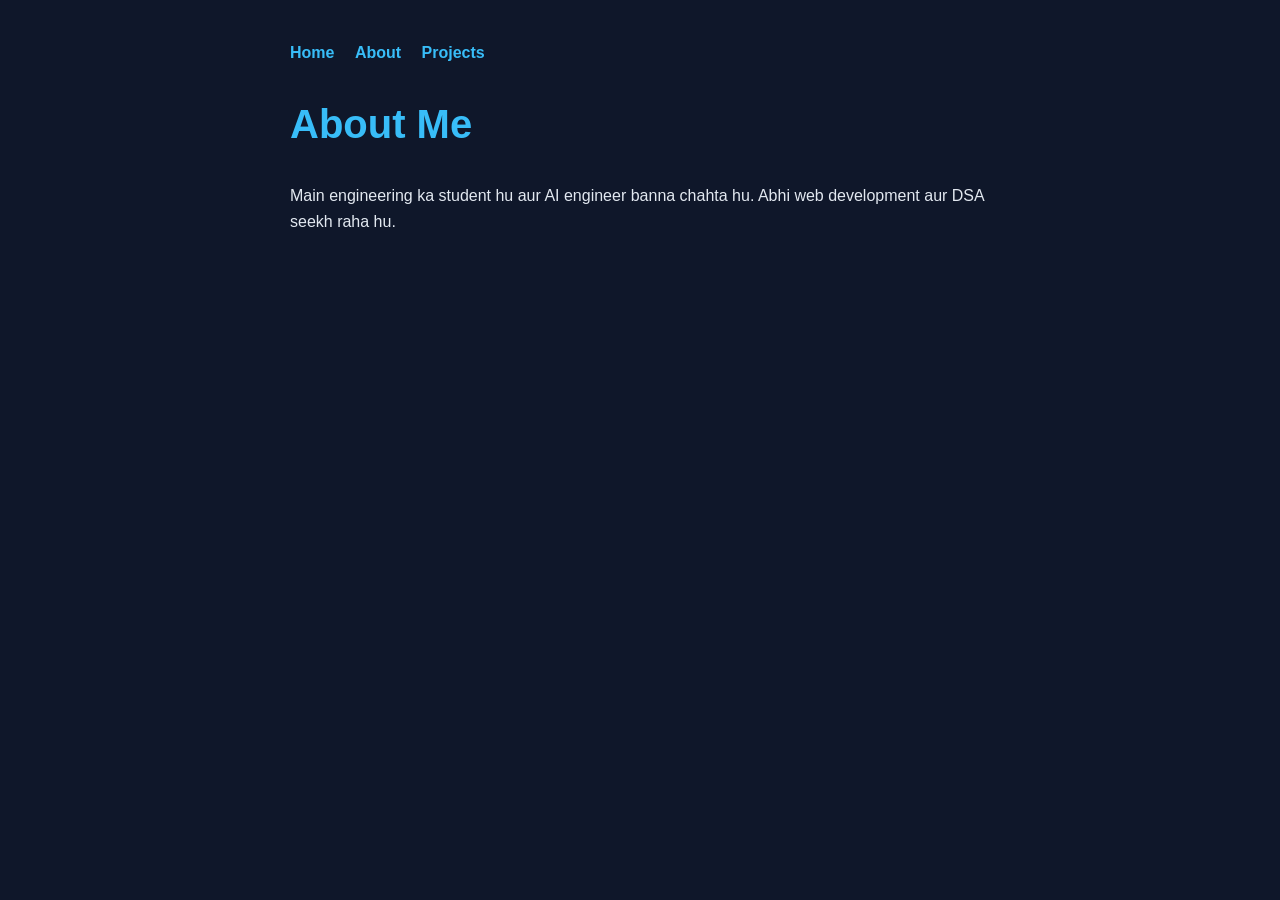
==== about.html @ 40d14018 "Add menu and pages" ====
<!DOCTYPE html>
<html lang="en">

<head>
    <meta charset="UTF-8">
    <meta name="viewport" content="width=device-width, initial-scale=1.0">
    <title>About Me</title>
    <link rel="stylesheet" href="style.css">
</head>

<body>

    <nav>
        <a href="index.html">Home</a>
        <a href="about.html">About</a>
        <a href="projects.html">Projects</a>
    </nav>

    <h1>About Me</h1>
    <p>Main engineering ka student hu aur AI engineer banna chahta hu. Abhi web development aur DSA seekh raha hu.</p>

</body>

</html>
---- style.css ----
body {
    font-family: Arial, sans-serif;
    background-color: #0f172a;
    color: #e2e8f0;
    max-width: 700px;
    margin: 0 auto;
    padding: 40px 20px;
    line-height: 1.6;
}

h1 {
    color: #38bdf8;
    font-size: 2.5rem;
}

h2 {
    color: #38bdf8;
    border-bottom: 2px solid #334155;
    padding-bottom: 8px;
    margin-top: 40px;
}

ul {
    list-style: none;
    padding: 0;
}

li {
    background-color: #1e293b;
    display: inline-block;
    padding: 8px 16px;
    margin: 4px;
    border-radius: 20px;
}

.card {
    background-color: #1e293b;
    padding: 20px;
    margin: 16px 0;
    border-radius: 12px;
    border-left: 4px solid #1d404f;
    transition: transform 0.2s;
}

.card:hover {
    transform: translateY(-4px);
}

.card h3 {
    margin: 0 0 8px 0;
    color: #f1f5f9;
}

.card p {
    margin: 0;
    color: #94a3b8;
}

a {
    color: #38bdf8;
    text-decoration: none;
    transition: color 0.2s ease;
}

a:hover {
    color: #7dd3fc;
    text-decoration: underline;
}

html {
    scroll-behavior: smooth;
}

a {
    color: #38bdf8;
    text-decoration: none;
}

a:hover {
    text-decoration: underline;
}

nav {
    margin-bottom: 24px;
}

nav a {
    margin-right: 16px;
    font-weight: bold;
}

nav {
    margin-bottom: 24px;
}

nav a {
    margin-right: 16px;
    font-weight: bold;
}

a {
    color: #38bdf8;
    text-decoration: none;
}

a:hover {
    text-decoration: underline;
}
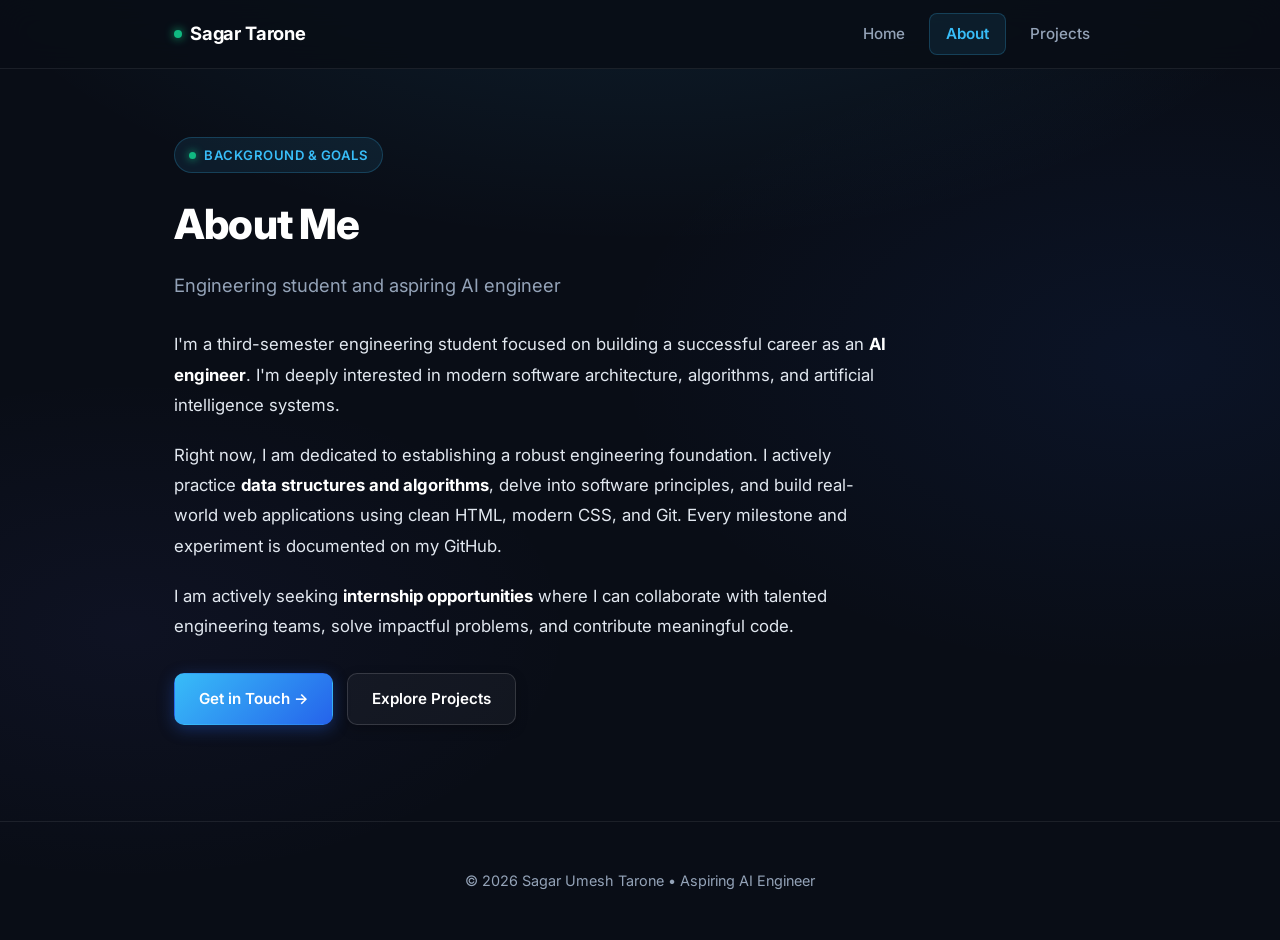
==== commit f498f3b3: "improve colour ,overall site experince,and smooth load experice" ====
--- a/about.html
+++ b/about.html
@@ -4,20 +4,56 @@
 <head>
     <meta charset="UTF-8">
     <meta name="viewport" content="width=device-width, initial-scale=1.0">
-    <title>About Me</title>
+    <title>About | Sagar Tarone</title>
+    <meta name="description" content="About Sagar Tarone, an engineering student aspiring to become an AI engineer.">
+    <link rel="preconnect" href="https://fonts.googleapis.com">
+    <link rel="preconnect" href="https://fonts.gstatic.com" crossorigin>
+    <link href="https://fonts.googleapis.com/css2?family=Inter:wght@400;500;600;700;800&display=swap" rel="stylesheet">
     <link rel="stylesheet" href="style.css">
 </head>
 
 <body>
 
-    <nav>
-        <a href="index.html">Home</a>
-        <a href="about.html">About</a>
-        <a href="projects.html">Projects</a>
-    </nav>
+    <header class="site-header">
+        <div class="container nav-inner">
+            <a href="index.html" class="brand">
+                <span class="brand-dot"></span>
+                <span>Sagar Tarone</span>
+            </a>
+            <nav>
+                <a href="index.html">Home</a>
+                <a href="about.html" class="active">About</a>
+                <a href="projects.html">Projects</a>
+            </nav>
+        </div>
+    </header>
 
-    <h1>About Me</h1>
-    <p>Main engineering ka student hu aur AI engineer banna chahta hu. Abhi web development aur DSA seekh raha hu.</p>
+    <main class="container">
+
+        <div class="page-title">
+            <div class="eyebrow">
+                <span class="status-pulse"></span>
+                <span>Background &amp; Goals</span>
+            </div>
+            <h1>About Me</h1>
+            <p class="subtitle">Engineering student and aspiring AI engineer</p>
+        </div>
+
+        <div class="prose">
+            <p>I'm a third-semester engineering student focused on building a successful career as an <strong>AI engineer</strong>. I'm deeply interested in modern software architecture, algorithms, and artificial intelligence systems.</p>
+            <p>Right now, I am dedicated to establishing a robust engineering foundation. I actively practice <strong>data structures and algorithms</strong>, delve into software principles, and build real-world web applications using clean HTML, modern CSS, and Git. Every milestone and experiment is documented on my GitHub.</p>
+            <p>I am actively seeking <strong>internship opportunities</strong> where I can collaborate with talented engineering teams, solve impactful problems, and contribute meaningful code.</p>
+            <div class="hero-actions" style="margin-top: 32px;">
+                <a href="mailto:sagar.twork1@email.com" class="btn">Get in Touch &rarr;</a>
+                <a href="projects.html" class="btn btn-outline">Explore Projects</a>
+            </div>
+        </div>
+
+    </main>
+
+    <footer class="site-footer">
+        <p>© 2026 Sagar Umesh Tarone &bull; Aspiring AI Engineer</p>
+    </footer>
 
 </body>
 
--- a/style.css
+++ b/style.css
@@ -1,108 +1,654 @@
+:root {
+    /* Color Palette - Executive Modern Dark Theme */
+    --bg: #090d16;
+    --bg-secondary: #0e1526;
+    --surface: #121a2d;
+    --surface-hover: #18233c;
+    --surface-card: rgba(18, 26, 45, 0.85);
+    --border: #1e2c47;
+    --border-light: rgba(255, 255, 255, 0.08);
+    --border-accent: rgba(56, 189, 248, 0.4);
+
+    /* Typography */
+    --text: #e2e8f0;
+    --text-heading: #ffffff;
+    --muted: #94a3b8;
+    --muted-light: #cbd5e1;
+
+    /* Accents & Gradients */
+    --accent: #38bdf8;
+    --accent-hover: #7dd3fc;
+    --accent-gradient: linear-gradient(135deg, #38bdf8 0%, #2563eb 100%);
+    --accent-glow: rgba(56, 189, 248, 0.25);
+    --badge-bg: rgba(56, 189, 248, 0.09);
+    --badge-border: rgba(56, 189, 248, 0.22);
+    --badge-text: #38bdf8;
+
+    /* Shadows */
+    --shadow-sm: 0 4px 12px rgba(0, 0, 0, 0.25);
+    --shadow-md: 0 8px 24px -4px rgba(0, 0, 0, 0.45);
+    --shadow-lg: 0 16px 36px -6px rgba(0, 0, 0, 0.55), 0 0 24px -2px rgba(56, 189, 248, 0.18);
+}
+
+* {
+    box-sizing: border-box;
+}
+
+html {
+    scroll-behavior: smooth;
+}
+
 body {
-    font-family: Arial, sans-serif;
-    background-color: #0f172a;
-    color: #e2e8f0;
-    max-width: 700px;
+    margin: 0;
+    font-family: "Inter", system-ui, -apple-system, BlinkMacSystemFont, "Segoe UI", Roboto, sans-serif;
+    background-color: var(--bg);
+    background-image:
+        radial-gradient(ellipse 80% 60% at 50% -15%, rgba(56, 189, 248, 0.12), transparent 70%),
+        radial-gradient(ellipse 60% 50% at 90% 40%, rgba(37, 99, 235, 0.08), transparent 70%),
+        radial-gradient(ellipse 50% 40% at 10% 70%, rgba(99, 102, 241, 0.06), transparent 70%);
+    background-attachment: fixed;
+    color: var(--text);
+    line-height: 1.7;
+    -webkit-font-smoothing: antialiased;
+    -moz-osx-font-smoothing: grayscale;
+}
+
+a {
+    color: var(--accent);
+    text-decoration: none;
+    transition: color 0.2s ease;
+}
+
+a:hover {
+    color: var(--accent-hover);
+    text-decoration: none;
+}
+
+.container {
+    max-width: 980px;
     margin: 0 auto;
-    padding: 40px 20px;
-    line-height: 1.6;
-}
-
-h1 {
-    color: #38bdf8;
-    font-size: 2.5rem;
-}
-
-h2 {
-    color: #38bdf8;
-    border-bottom: 2px solid #334155;
-    padding-bottom: 8px;
-    margin-top: 40px;
-}
-
-ul {
+    padding: 0 24px;
+}
+
+/* Header and navigation */
+.site-header {
+    position: sticky;
+    top: 0;
+    z-index: 100;
+    background: rgba(9, 13, 22, 0.85);
+    backdrop-filter: blur(14px);
+    -webkit-backdrop-filter: blur(14px);
+    border-bottom: 1px solid var(--border-light);
+    transition: background 0.3s ease;
+}
+
+.nav-inner {
+    display: flex;
+    justify-content: space-between;
+    align-items: center;
+    height: 68px;
+}
+
+.brand {
+    display: inline-flex;
+    align-items: center;
+    gap: 8px;
+    color: var(--text-heading);
+    font-weight: 700;
+    font-size: 1.15rem;
+    letter-spacing: -0.01em;
+}
+
+.brand-dot {
+    width: 8px;
+    height: 8px;
+    border-radius: 50%;
+    background: #10b981;
+    box-shadow: 0 0 10px #10b981;
+    display: inline-block;
+}
+
+.site-header nav {
+    display: flex;
+    align-items: center;
+    gap: 8px;
+}
+
+.site-header nav a {
+    color: var(--muted);
+    font-weight: 500;
+    font-size: 0.95rem;
+    padding: 7px 16px;
+    border-radius: 8px;
+    transition: all 0.2s ease;
+}
+
+.site-header nav a:hover {
+    color: var(--text-heading);
+    background: rgba(255, 255, 255, 0.06);
+}
+
+.site-header nav a.active {
+    color: var(--accent);
+    background: var(--badge-bg);
+    border: 1px solid var(--badge-border);
+    font-weight: 600;
+}
+
+/* Hero section */
+.hero {
+    display: flex;
+    align-items: center;
+    justify-content: space-between;
+    gap: 48px;
+    padding: 88px 0 64px;
+}
+
+.hero-text {
+    max-width: 580px;
+}
+
+.eyebrow {
+    display: inline-flex;
+    align-items: center;
+    gap: 8px;
+    color: var(--badge-text);
+    background: var(--badge-bg);
+    border: 1px solid var(--badge-border);
+    padding: 6px 14px;
+    border-radius: 999px;
+    font-weight: 600;
+    font-size: 0.82rem;
+    letter-spacing: 0.04em;
+    text-transform: uppercase;
+    margin: 0 0 16px;
+}
+
+.status-pulse {
+    width: 7px;
+    height: 7px;
+    border-radius: 50%;
+    background-color: #10b981;
+    box-shadow: 0 0 8px #10b981;
+    display: inline-block;
+}
+
+.hero h1 {
+    font-size: 2.85rem;
+    font-weight: 800;
+    letter-spacing: -0.025em;
+    line-height: 1.18;
+    color: var(--text-heading);
+    margin: 0 0 16px;
+}
+
+.highlight {
+    background: linear-gradient(135deg, #ffffff 30%, #7dd3fc 100%);
+    -webkit-background-clip: text;
+    -webkit-text-fill-color: transparent;
+}
+
+.hero p {
+    color: var(--muted);
+    font-size: 1.12rem;
+    line-height: 1.7;
+    margin: 0 0 32px;
+}
+
+.hero-actions {
+    display: flex;
+    align-items: center;
+    flex-wrap: wrap;
+    gap: 14px;
+}
+
+/* Profile Photo - Round shape, balanced natural zoom */
+.profile-frame {
+    position: relative;
+    width: 190px;
+    height: 190px;
+    border-radius: 50%;
+    padding: 4px;
+    background: linear-gradient(135deg, #38bdf8 0%, #2563eb 60%, #818cf8 100%);
+    box-shadow:
+        0 0 25px rgba(56, 189, 248, 0.25),
+        0 14px 32px -4px rgba(0, 0, 0, 0.6);
+    flex-shrink: 0;
+    transition: transform 0.3s cubic-bezier(0.16, 1, 0.3, 1), box-shadow 0.3s ease;
+}
+
+.profile-frame:hover {
+    transform: scale(1.02);
+    box-shadow:
+        0 0 35px rgba(56, 189, 248, 0.4),
+        0 18px 36px -4px rgba(0, 0, 0, 0.7);
+}
+
+.profile {
+    display: block;
+    width: 100%;
+    height: 100%;
+    border-radius: 50%;
+    object-fit: cover;
+    object-position: center 22%;
+    transform: scale(1.0);
+    background-color: var(--surface);
+}
+
+/* Buttons */
+.btn {
+    display: inline-flex;
+    align-items: center;
+    justify-content: center;
+    gap: 8px;
+    padding: 12px 24px;
+    border-radius: 10px;
+    font-weight: 600;
+    font-size: 0.95rem;
+    background: var(--accent-gradient);
+    color: #ffffff;
+    box-shadow: 0 4px 16px rgba(37, 99, 235, 0.35);
+    transition: all 0.25s cubic-bezier(0.16, 1, 0.3, 1);
+    border: 1px solid transparent;
+    cursor: pointer;
+    text-decoration: none;
+}
+
+.btn:hover {
+    transform: translateY(-2px);
+    box-shadow: 0 6px 22px rgba(56, 189, 248, 0.45);
+    color: #ffffff;
+    text-decoration: none;
+}
+
+.btn-outline {
+    background: rgba(255, 255, 255, 0.04);
+    color: var(--text-heading);
+    border: 1px solid rgba(255, 255, 255, 0.14);
+    box-shadow: var(--shadow-sm);
+    margin-left: 0;
+}
+
+.btn-outline:hover {
+    background: rgba(255, 255, 255, 0.08);
+    border-color: var(--accent);
+    color: var(--accent);
+    box-shadow: 0 4px 16px rgba(56, 189, 248, 0.18);
+}
+
+/* Sections */
+.section {
+    padding: 56px 0;
+    border-top: 1px solid var(--border-light);
+}
+
+.section-header {
+    display: flex;
+    justify-content: space-between;
+    align-items: baseline;
+    margin-bottom: 24px;
+}
+
+.section h2 {
+    font-size: 1.7rem;
+    font-weight: 700;
+    letter-spacing: -0.015em;
+    color: var(--text-heading);
+    margin: 0 0 12px;
+}
+
+.section-desc {
+    color: var(--muted);
+    font-size: 1rem;
+    margin: 0 0 24px;
+}
+
+.view-all-link {
+    font-size: 0.92rem;
+    font-weight: 600;
+}
+
+/* Chips / Skills */
+.chips {
+    list-style: none;
+    display: flex;
+    flex-wrap: wrap;
+    gap: 12px;
+    padding: 0;
+    margin: 0;
+}
+
+.chips li {
+    display: inline-flex;
+    align-items: center;
+    gap: 8px;
+    background: var(--surface);
+    border: 1px solid var(--border);
+    color: var(--text);
+    padding: 9px 18px;
+    border-radius: 999px;
+    font-size: 0.93rem;
+    font-weight: 500;
+    box-shadow: var(--shadow-sm);
+    transition: all 0.25s ease;
+}
+
+.chips li:hover {
+    border-color: var(--border-accent);
+    background: var(--surface-hover);
+    color: var(--text-heading);
+    transform: translateY(-2px);
+    box-shadow: 0 6px 16px rgba(0, 0, 0, 0.35);
+}
+
+.chip-dot {
+    width: 6px;
+    height: 6px;
+    border-radius: 50%;
+    background-color: var(--accent);
+    display: inline-block;
+}
+
+/* Cards & Grid */
+.grid {
+    display: grid;
+    grid-template-columns: repeat(auto-fit, minmax(300px, 1fr));
+    gap: 24px;
+}
+
+.card {
+    background: var(--surface-card);
+    backdrop-filter: blur(8px);
+    -webkit-backdrop-filter: blur(8px);
+    border: 1px solid var(--border);
+    border-radius: 16px;
+    padding: 28px;
+    box-shadow: var(--shadow-sm);
+    transition: all 0.3s cubic-bezier(0.16, 1, 0.3, 1);
+    position: relative;
+    overflow: hidden;
+    display: flex;
+    flex-direction: column;
+}
+
+.card::before {
+    content: '';
+    position: absolute;
+    top: 0;
+    left: 0;
+    right: 0;
+    height: 2px;
+    background: var(--accent-gradient);
+    opacity: 0;
+    transition: opacity 0.3s ease;
+}
+
+.card:hover {
+    transform: translateY(-4px);
+    border-color: var(--border-accent);
+    box-shadow: var(--shadow-lg);
+}
+
+.card:hover::before {
+    opacity: 1;
+}
+
+.card-badge {
+    align-self: flex-start;
+    font-size: 0.75rem;
+    font-weight: 600;
+    text-transform: uppercase;
+    letter-spacing: 0.05em;
+    color: var(--accent);
+    background: var(--badge-bg);
+    border: 1px solid var(--badge-border);
+    padding: 3px 10px;
+    border-radius: 6px;
+    margin-bottom: 14px;
+}
+
+.card h3 {
+    margin: 0 0 10px;
+    font-size: 1.25rem;
+    font-weight: 700;
+    color: var(--text-heading);
+}
+
+.card p {
+    margin: 0 0 20px;
+    color: var(--muted);
+    font-size: 0.95rem;
+    line-height: 1.65;
+    flex-grow: 1;
+}
+
+.card-placeholder {
+    border-style: dashed;
+    border-color: rgba(255, 255, 255, 0.16);
+    background: rgba(18, 26, 45, 0.45);
+    justify-content: center;
+}
+
+.card-placeholder:hover {
+    border-color: var(--border-accent);
+    background: rgba(18, 26, 45, 0.7);
+}
+
+.placeholder-icon {
+    color: var(--accent);
+    margin-bottom: 12px;
+}
+
+.tags {
+    list-style: none;
+    display: flex;
+    flex-wrap: wrap;
+    gap: 8px;
+    padding: 0;
+    margin: 0 0 20px;
+}
+
+.tags li {
+    font-size: 0.8rem;
+    font-weight: 500;
+    color: var(--accent);
+    background: var(--badge-bg);
+    border: 1px solid var(--badge-border);
+    padding: 3px 10px;
+    border-radius: 6px;
+}
+
+.card-links {
+    margin-top: auto;
+    display: flex;
+    flex-wrap: wrap;
+    gap: 16px;
+}
+
+.card-links a {
+    display: inline-flex;
+    align-items: center;
+    gap: 6px;
+    font-weight: 600;
+    font-size: 0.92rem;
+    color: var(--accent);
+    transition: color 0.2s ease;
+}
+
+.card-links a:hover {
+    color: var(--accent-hover);
+    text-decoration: underline;
+}
+
+/* Contact Grid & Modern Cards */
+.contact-grid {
+    display: grid;
+    grid-template-columns: repeat(auto-fit, minmax(260px, 1fr));
+    gap: 16px;
+    margin-top: 16px;
+}
+
+.contact-card {
+    display: flex;
+    align-items: center;
+    gap: 16px;
+    background: var(--surface);
+    border: 1px solid var(--border);
+    border-radius: 14px;
+    padding: 18px 20px;
+    box-shadow: var(--shadow-sm);
+    text-decoration: none;
+    transition: all 0.25s cubic-bezier(0.16, 1, 0.3, 1);
+}
+
+.contact-card:hover {
+    border-color: var(--border-accent);
+    background: var(--surface-hover);
+    transform: translateY(-2px);
+    box-shadow: var(--shadow-md);
+    text-decoration: none;
+}
+
+.contact-icon {
+    display: flex;
+    align-items: center;
+    justify-content: center;
+    width: 44px;
+    height: 44px;
+    border-radius: 10px;
+    background: var(--badge-bg);
+    border: 1px solid var(--badge-border);
+    color: var(--accent);
+    flex-shrink: 0;
+}
+
+.contact-details {
+    display: flex;
+    flex-direction: column;
+}
+
+.contact-label {
+    font-size: 0.76rem;
+    text-transform: uppercase;
+    letter-spacing: 0.06em;
+    color: var(--muted);
+    font-weight: 600;
+    margin-bottom: 2px;
+}
+
+.contact-value {
+    color: var(--text-heading);
+    font-weight: 500;
+    font-size: 0.94rem;
+    word-break: break-all;
+}
+
+/* Contact List Fallback */
+.contact-list {
     list-style: none;
     padding: 0;
-}
-
-li {
-    background-color: #1e293b;
+    margin: 0;
+}
+
+.contact-list li {
+    margin-bottom: 12px;
+    display: flex;
+    align-items: center;
+}
+
+.contact-list span {
     display: inline-block;
-    padding: 8px 16px;
-    margin: 4px;
-    border-radius: 20px;
-}
-
-.card {
-    background-color: #1e293b;
-    padding: 20px;
-    margin: 16px 0;
-    border-radius: 12px;
-    border-left: 4px solid #1d404f;
-    transition: transform 0.2s;
-}
-
-.card:hover {
-    transform: translateY(-4px);
-}
-
-.card h3 {
-    margin: 0 0 8px 0;
-    color: #f1f5f9;
-}
-
-.card p {
+    width: 90px;
+    color: var(--muted);
+    font-weight: 500;
+}
+
+/* Inner pages (About, Projects) */
+.page-title {
+    padding: 68px 0 28px;
+}
+
+.page-title h1 {
+    font-size: 2.6rem;
+    font-weight: 800;
+    letter-spacing: -0.02em;
+    color: var(--text-heading);
+    margin: 0 0 10px;
+}
+
+.page-title p,
+.page-title .subtitle {
+    color: var(--muted);
+    font-size: 1.15rem;
     margin: 0;
-    color: #94a3b8;
-}
-
-a {
-    color: #38bdf8;
-    text-decoration: none;
-    transition: color 0.2s ease;
-}
-
-a:hover {
-    color: #7dd3fc;
-    text-decoration: underline;
-}
-
-html {
-    scroll-behavior: smooth;
-}
-
-a {
-    color: #38bdf8;
-    text-decoration: none;
-}
-
-a:hover {
-    text-decoration: underline;
-}
-
-nav {
-    margin-bottom: 24px;
-}
-
-nav a {
-    margin-right: 16px;
-    font-weight: bold;
-}
-
-nav {
-    margin-bottom: 24px;
-}
-
-nav a {
-    margin-right: 16px;
-    font-weight: bold;
-}
-
-a {
-    color: #38bdf8;
-    text-decoration: none;
-}
-
-a:hover {
-    text-decoration: underline;
+}
+
+.prose {
+    max-width: 720px;
+    padding-bottom: 40px;
+}
+
+.prose p {
+    font-size: 1.05rem;
+    color: var(--text);
+    line-height: 1.8;
+    margin: 0 0 20px;
+}
+
+.prose strong {
+    color: var(--text-heading);
+}
+
+/* Footer */
+.site-footer {
+    border-top: 1px solid var(--border-light);
+    padding: 32px 0;
+    margin-top: 56px;
+    text-align: center;
+    color: var(--muted);
+    font-size: 0.9rem;
+}
+
+/* Mobile & Tablet Responsiveness */
+@media (max-width: 768px) {
+    .hero {
+        flex-direction: column-reverse;
+        text-align: center;
+        padding: 52px 0 44px;
+        gap: 32px;
+    }
+
+    .hero-text {
+        max-width: 100%;
+    }
+
+    .hero h1 {
+        font-size: 2.2rem;
+    }
+
+    .hero p {
+        font-size: 1.02rem;
+    }
+
+    .hero-actions {
+        justify-content: center;
+    }
+
+    .profile-frame {
+        width: 160px;
+        height: 160px;
+    }
+
+    .site-header nav a {
+        padding: 6px 10px;
+        font-size: 0.9rem;
+    }
+
+    .page-title {
+        padding: 48px 0 20px;
+    }
+
+    .page-title h1 {
+        font-size: 2.1rem;
+    }
 }
